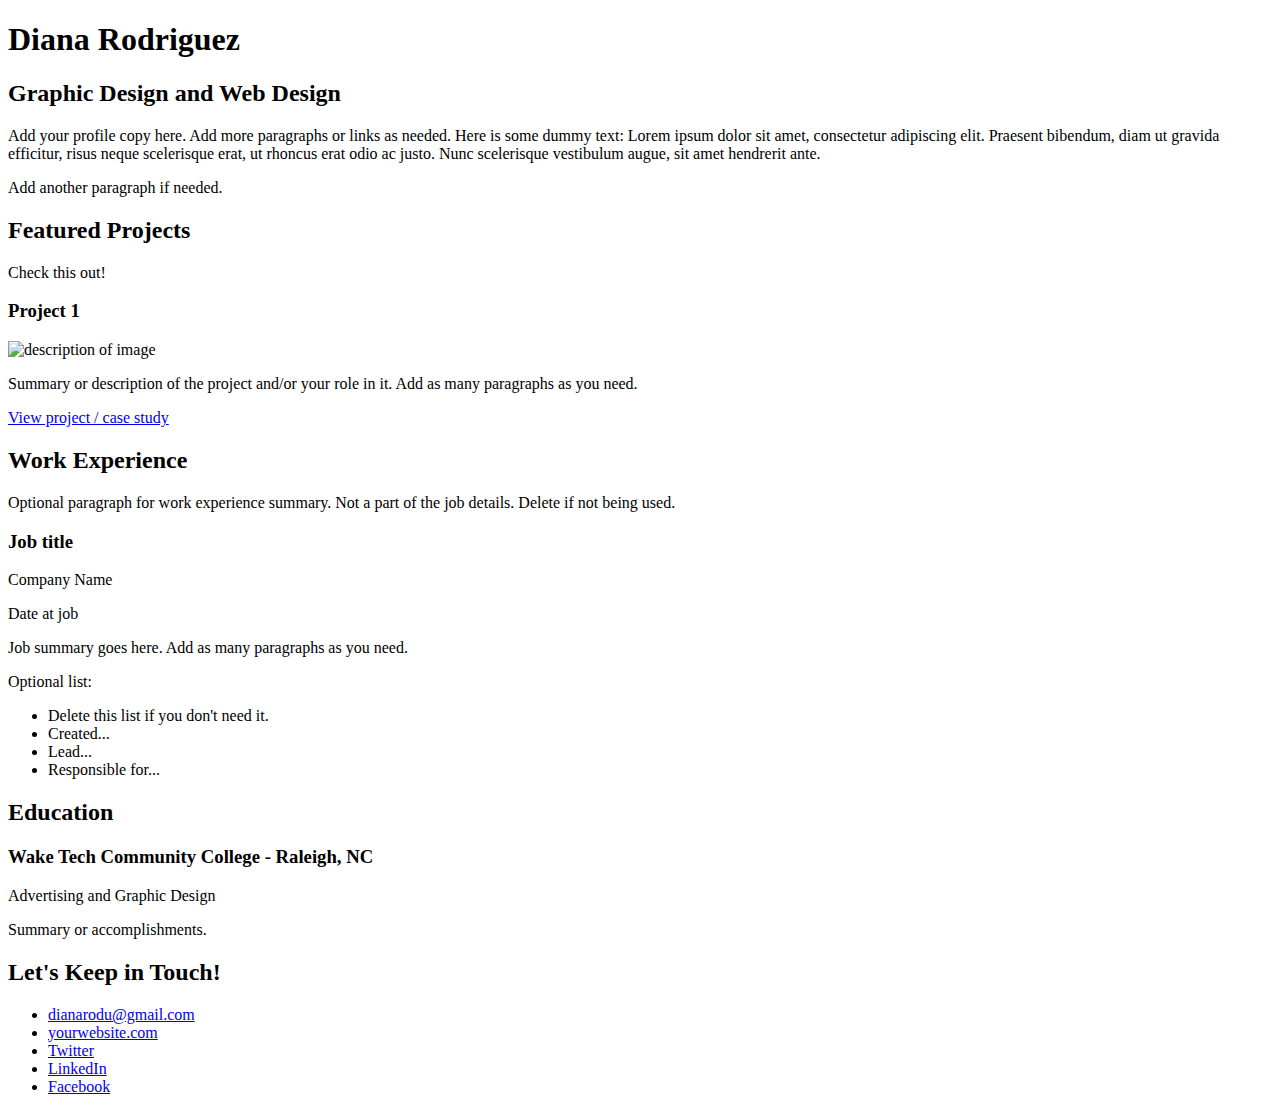
==== index.html @ ce82cd47 "L3" ====
<!DOCTYPE html>
<html lang="en">
  <head>
    <meta charset="UTF-8">
    <meta name="viewport" content="width=device-width, initial-scale=1.0">
    <title>Diana Rodriguez</title>
  </head>
  <body>
    <main>
      <!-- ***********************  ABOUT / PROFILE  *********************** -->
      <header>
        <h1>Diana Rodriguez</h1>
        <h2>Graphic Design and Web Design</h2>

        <p>Add your profile copy here. Add more paragraphs or links as needed. Here is some dummy text: Lorem ipsum dolor sit amet, consectetur adipiscing elit. Praesent bibendum, diam ut gravida efficitur, risus neque scelerisque erat, ut rhoncus erat odio ac justo. Nunc scelerisque vestibulum augue, sit amet hendrerit ante.</p>
        <p>Add another paragraph if needed.</p>
      </header>

      <!-- ********************  PROJECTS / PORTFOLIO  ********************* -->
      <section>
        <h2>Featured Projects</h2>
        <p>Check this out!</p>

        <!-- Copy the whole <section> block to add more projects. -->
        <section>
          <h3>Project 1</h3>
          <img src="project-thumbnail.png" alt="description of image">
          <p>Summary or description of the project and/or your role in it. Add as many paragraphs as you need.</p>
          <a href="#" target="_blank">View project / case study</a>
        </section>
        <!-- End of Project block. -->
      </section>

      <!-- ***********************  WORK EXPERIENCE  *********************** -->
      <section>
        <h2>Work Experience</h2>
        <p>Optional paragraph for work experience summary. Not a part of the job details. Delete if not being used.</p>

        <!-- Copy this whole <section> block to add more jobs. -->
        <section>
          <h3>Job title</h3>
          <p>Company Name</p>
          <p>Date at job</p>
          <p>Job summary goes here. Add as many paragraphs as you need.</p>
          <p>Optional list:</p>
          <ul>
            <li>Delete this list if you don't need it.</li>
            <li>Created...</li>
            <li>Lead...</li>
            <li>Responsible for...</li>
          </ul>
        </section>
        <!-- End of Job block. -->
      </section>

      <!-- ******************  EDUCATION & CERTIFICATIONS ****************** -->
      <section>
        <h2>Education</h2>

        <!-- Copy this whole <section> block to add more schools. -->
        <section>
          <h3>Wake Tech Community College - Raleigh, NC</h3>
          <p>Advertising and Graphic Design</p>
          <p>Summary or accomplishments.</p>
        </section>
        <!-- End of School block. -->
      </section>

      <!-- *****************  CONTACT INFO / SOCIAL MEDIA  ***************** -->
      <footer>
        <h2>Let's Keep in Touch!</h2>

        <!-- Social media and contact links. Add or remove any networks. -->
        <ul>
          <li><a href="mailto:dianarodu@gmail.com">dianarodu@gmail.com</a></li>
          <li><a href="http://yourwebsite.com" target="_blank">yourwebsite.com</a></li>
          <li><a href="#" target="_blank">Twitter</a></li>
          <li><a href="https://www.linkedin.com/in/dianamarcelarodriguezduarte/" target="_blank">LinkedIn</a></li>
          <li><a href="#" target="_blank">Facebook</a></li>
        </ul>
      </footer>
    </main>
  </body>
</html>
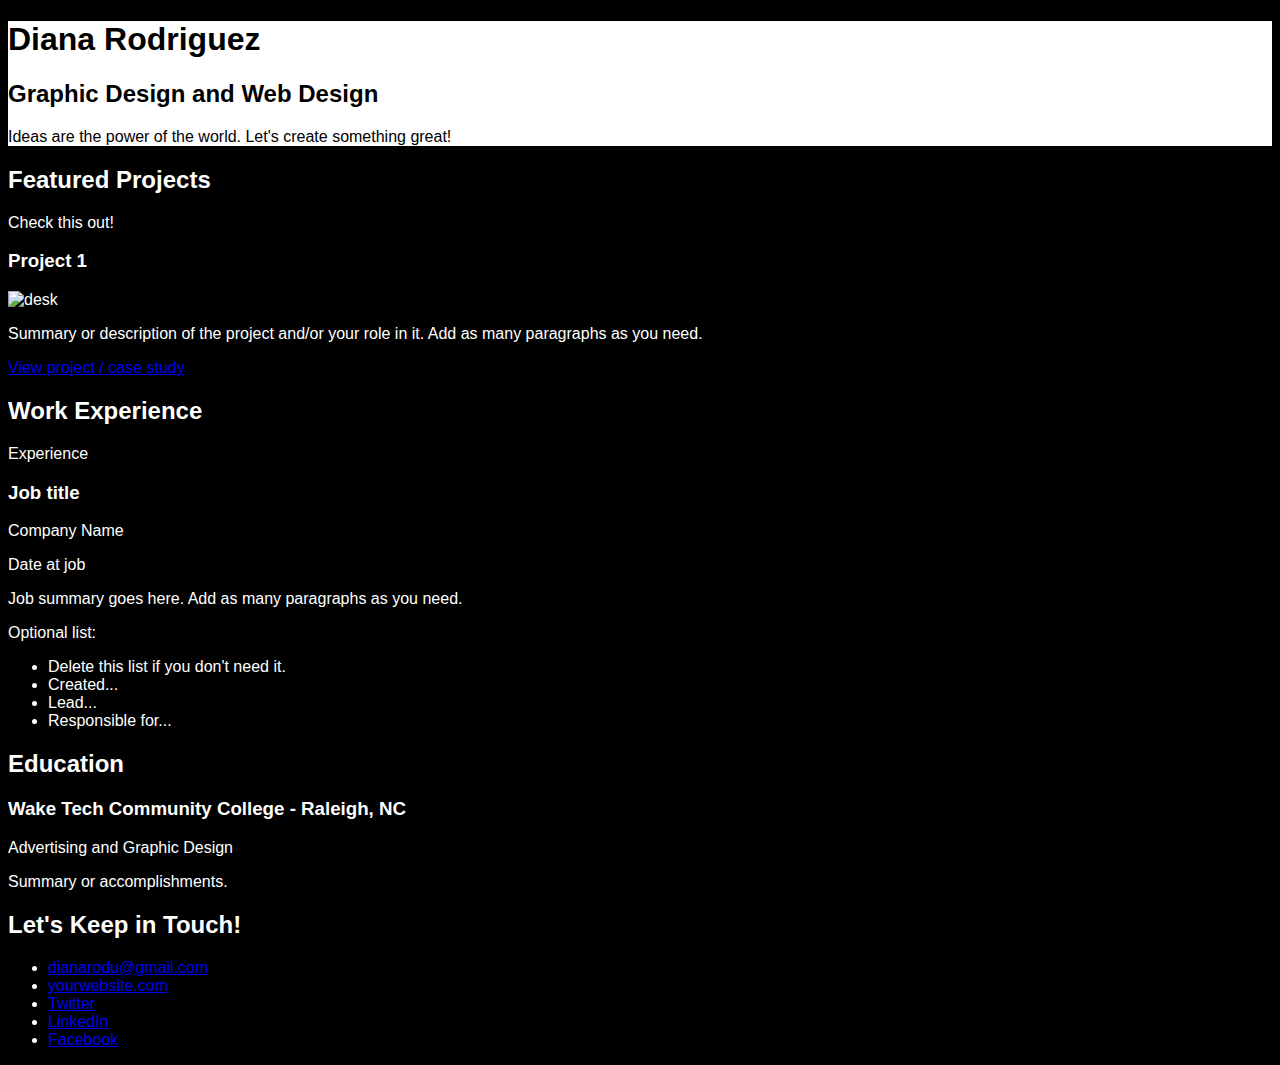
==== commit 1cfb8e1b: "L3" ====
--- a/index.html
+++ b/index.html
@@ -3,7 +3,8 @@
   <head>
     <meta charset="UTF-8">
     <meta name="viewport" content="width=device-width, initial-scale=1.0">
-    <title>Diana Rodriguez</title>
+    <title>Diana Rodriguez resume</title>
+    <link href="main1.css" type="text/css" rel="stylesheet">
   </head>
   <body>
     <main>
@@ -12,8 +13,7 @@
         <h1>Diana Rodriguez</h1>
         <h2>Graphic Design and Web Design</h2>
 
-        <p>Add your profile copy here. Add more paragraphs or links as needed. Here is some dummy text: Lorem ipsum dolor sit amet, consectetur adipiscing elit. Praesent bibendum, diam ut gravida efficitur, risus neque scelerisque erat, ut rhoncus erat odio ac justo. Nunc scelerisque vestibulum augue, sit amet hendrerit ante.</p>
-        <p>Add another paragraph if needed.</p>
+        <p>Ideas are the power of the world. Let's create something great!</p>
       </header>
 
       <!-- ********************  PROJECTS / PORTFOLIO  ********************* -->
@@ -24,7 +24,7 @@
         <!-- Copy the whole <section> block to add more projects. -->
         <section>
           <h3>Project 1</h3>
-          <img src="project-thumbnail.png" alt="description of image">
+          <img src="thumbnail-3.jpg" alt="desk">
           <p>Summary or description of the project and/or your role in it. Add as many paragraphs as you need.</p>
           <a href="#" target="_blank">View project / case study</a>
         </section>
@@ -34,7 +34,7 @@
       <!-- ***********************  WORK EXPERIENCE  *********************** -->
       <section>
         <h2>Work Experience</h2>
-        <p>Optional paragraph for work experience summary. Not a part of the job details. Delete if not being used.</p>
+        <p>Experience</p>
 
         <!-- Copy this whole <section> block to add more jobs. -->
         <section>
--- a/main1.css
+++ b/main1.css
@@ -0,0 +1,11 @@
+body {
+    background-color: black;
+    font-family: 'Lucida Sans', 'Lucida Sans Regular', 'Lucida Grande', 'Lucida Sans Unicode', Geneva, Verdana, sans-serif;
+    color: white;
+}
+header {
+    background-color: white;
+    color: black;
+}
+
+
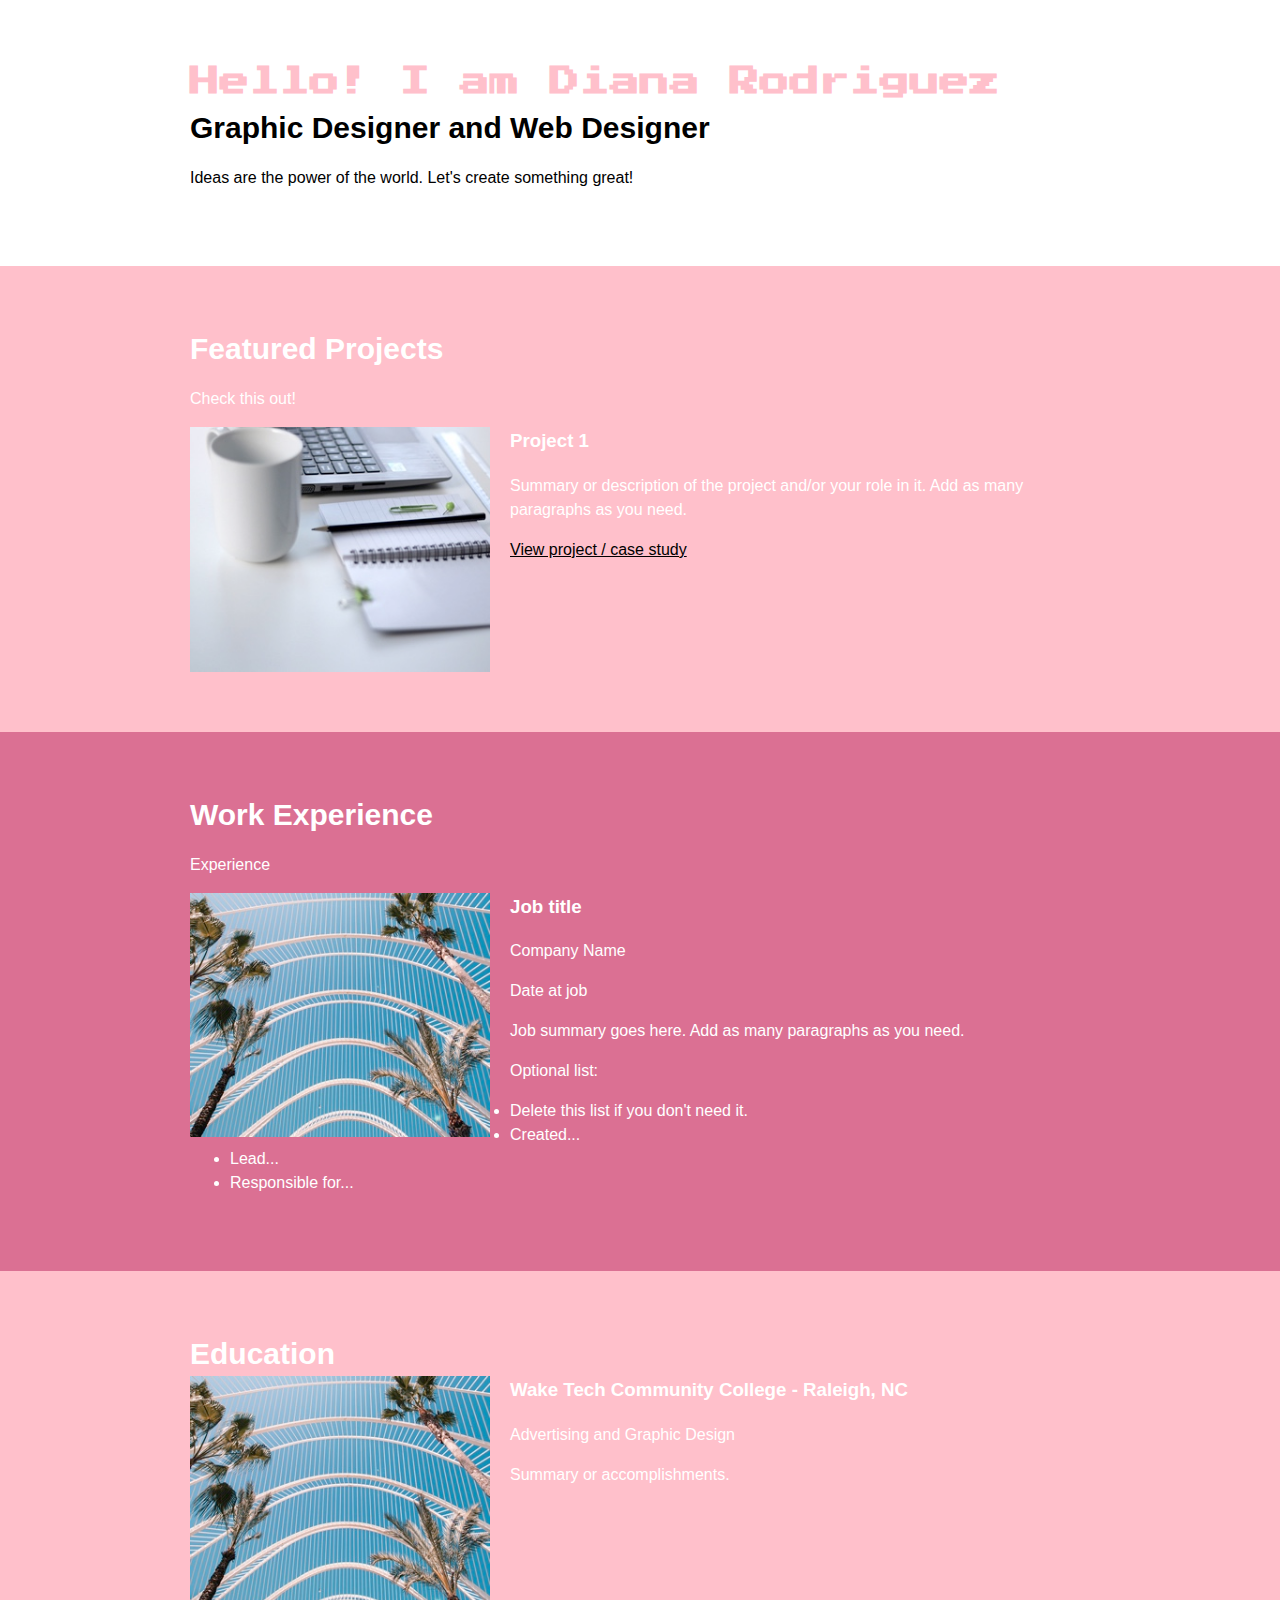
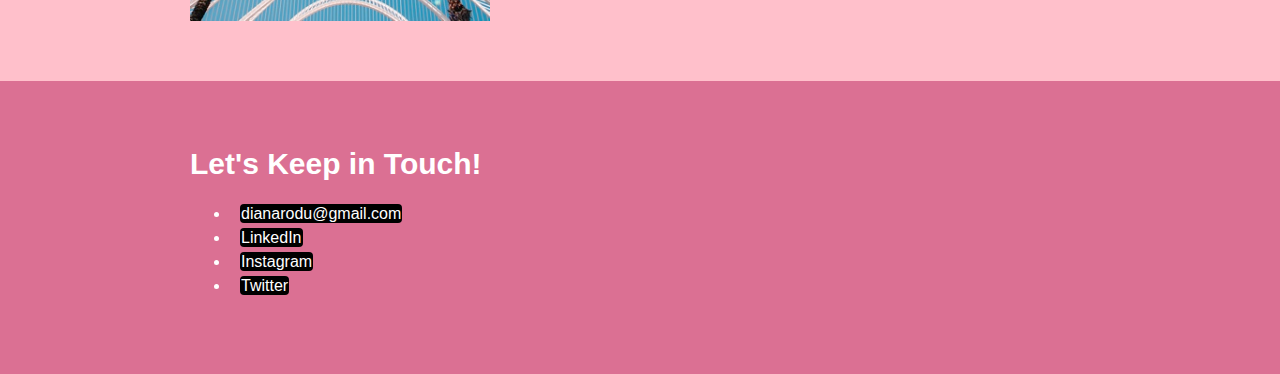
==== commit 4b530322: "L4" ====
--- a/index.html
+++ b/index.html
@@ -3,42 +3,55 @@
   <head>
     <meta charset="UTF-8">
     <meta name="viewport" content="width=device-width, initial-scale=1.0">
-    <title>Diana Rodriguez resume</title>
-    <link href="main1.css" type="text/css" rel="stylesheet">
-  </head>
+    <title>Diana's Website</title>
+    <link href="main1.css" rel="stylesheet">
+    <link href="https://fonts.googleapis.com/css?family=Press+Start+2P&display=swap" rel="stylesheet">  </head>
   <body>
     <main>
       <!-- ***********************  ABOUT / PROFILE  *********************** -->
       <header>
-        <h1>Diana Rodriguez</h1>
-        <h2>Graphic Design and Web Design</h2>
+        <div class="content">
+        <h1>Hello! I am Diana Rodriguez</h1>
+        <h2>Graphic Designer and Web Designer</h2>
 
         <p>Ideas are the power of the world. Let's create something great!</p>
+      </div>
       </header>
 
       <!-- ********************  PROJECTS / PORTFOLIO  ********************* -->
-      <section>
+      <section class="project">
+        <div class="content">
+
         <h2>Featured Projects</h2>
         <p>Check this out!</p>
 
         <!-- Copy the whole <section> block to add more projects. -->
-        <section>
+        <section class="item">
+          <img src="Images/thumbnail-2.jpg" alt="office">
+
           <h3>Project 1</h3>
-          <img src="thumbnail-3.jpg" alt="desk">
           <p>Summary or description of the project and/or your role in it. Add as many paragraphs as you need.</p>
           <a href="#" target="_blank">View project / case study</a>
         </section>
         <!-- End of Project block. -->
+        </div>
       </section>
 
       <!-- ***********************  WORK EXPERIENCE  *********************** -->
-      <section>
+      <section class="Work">
+        <div class="content">
+
         <h2>Work Experience</h2>
+
         <p>Experience</p>
 
         <!-- Copy this whole <section> block to add more jobs. -->
-        <section>
+        <section class="item">
+          <img src="Images/thumbnail-3.jpg" alt="beach">
+
           <h3>Job title</h3>
+
+
           <p>Company Name</p>
           <p>Date at job</p>
           <p>Job summary goes here. Add as many paragraphs as you need.</p>
@@ -51,33 +64,42 @@
           </ul>
         </section>
         <!-- End of Job block. -->
+        </div>
       </section>
 
       <!-- ******************  EDUCATION & CERTIFICATIONS ****************** -->
-      <section>
+      <section class="education">
+        <div class="content">
+
         <h2>Education</h2>
 
         <!-- Copy this whole <section> block to add more schools. -->
-        <section>
+        <section class="item">
+          <img src="Images/thumbnail-3.jpg" alt="beach">
+
           <h3>Wake Tech Community College - Raleigh, NC</h3>
           <p>Advertising and Graphic Design</p>
           <p>Summary or accomplishments.</p>
         </section>
         <!-- End of School block. -->
+        </div>
       </section>
 
       <!-- *****************  CONTACT INFO / SOCIAL MEDIA  ***************** -->
       <footer>
+        <div class="content">
+
         <h2>Let's Keep in Touch!</h2>
 
         <!-- Social media and contact links. Add or remove any networks. -->
         <ul>
           <li><a href="mailto:dianarodu@gmail.com">dianarodu@gmail.com</a></li>
-          <li><a href="http://yourwebsite.com" target="_blank">yourwebsite.com</a></li>
-          <li><a href="#" target="_blank">Twitter</a></li>
+
           <li><a href="https://www.linkedin.com/in/dianamarcelarodriguezduarte/" target="_blank">LinkedIn</a></li>
-          <li><a href="#" target="_blank">Facebook</a></li>
+          <li><a href="https://www.instagram.com/dianasoloamor/" target="_blank">Instagram</a></li>
+          <li><a href="https://twitter.com/Dianarodu" target="_blank">Twitter</a></li>
         </ul>
+        </div>
       </footer>
     </main>
   </body>
--- a/main1.css
+++ b/main1.css
@@ -1,11 +1,72 @@
+img {
+    width: 300px;
+}
+html{ 
+    box-sizing: border-box;
+}
 body {
     background-color: black;
     font-family: 'Lucida Sans', 'Lucida Sans Regular', 'Lucida Grande', 'Lucida Sans Unicode', Geneva, Verdana, sans-serif;
     color: white;
+    margin: 0;
+    padding: 0;
+    line-height: 1.5;
 }
 header {
     background-color: white;
     color: black;
 }
-
-
+h2{
+    margin: 0;
+    font-size: 30px;
+}
+.content {
+    width: 900px;
+    margin: 0 auto;
+    padding: 60px 0;
+}
+h1{
+    color: pink;
+    font-family: 'Press Start 2P', cursive;
+    font-size: 30px;
+    margin: 0;
+}
+a{
+    color: black;
+}
+a:hover {
+text-decoration: none;
+}
+.project{
+    background-color: pink;
+}
+.Work{
+    background-color: palevioletred;
+}
+.education{
+    background-color: pink;
+}
+footer{
+    background-color:palevioletred ;
+}
+footer a{
+    color: white;
+    background-color:black;
+    text-decoration: none;
+    padding: 1px;
+    border-radius: 4px;
+    margin: 10px;
+}
+footer a:hover{
+    background-color: rgb(158, 12, 90, 80);
+}
+.item {
+    overflow: hidden;
+}
+.item img{
+float: left;
+margin-right: 20px;
+}
+.item h3{
+    margin-top: 0;
+}